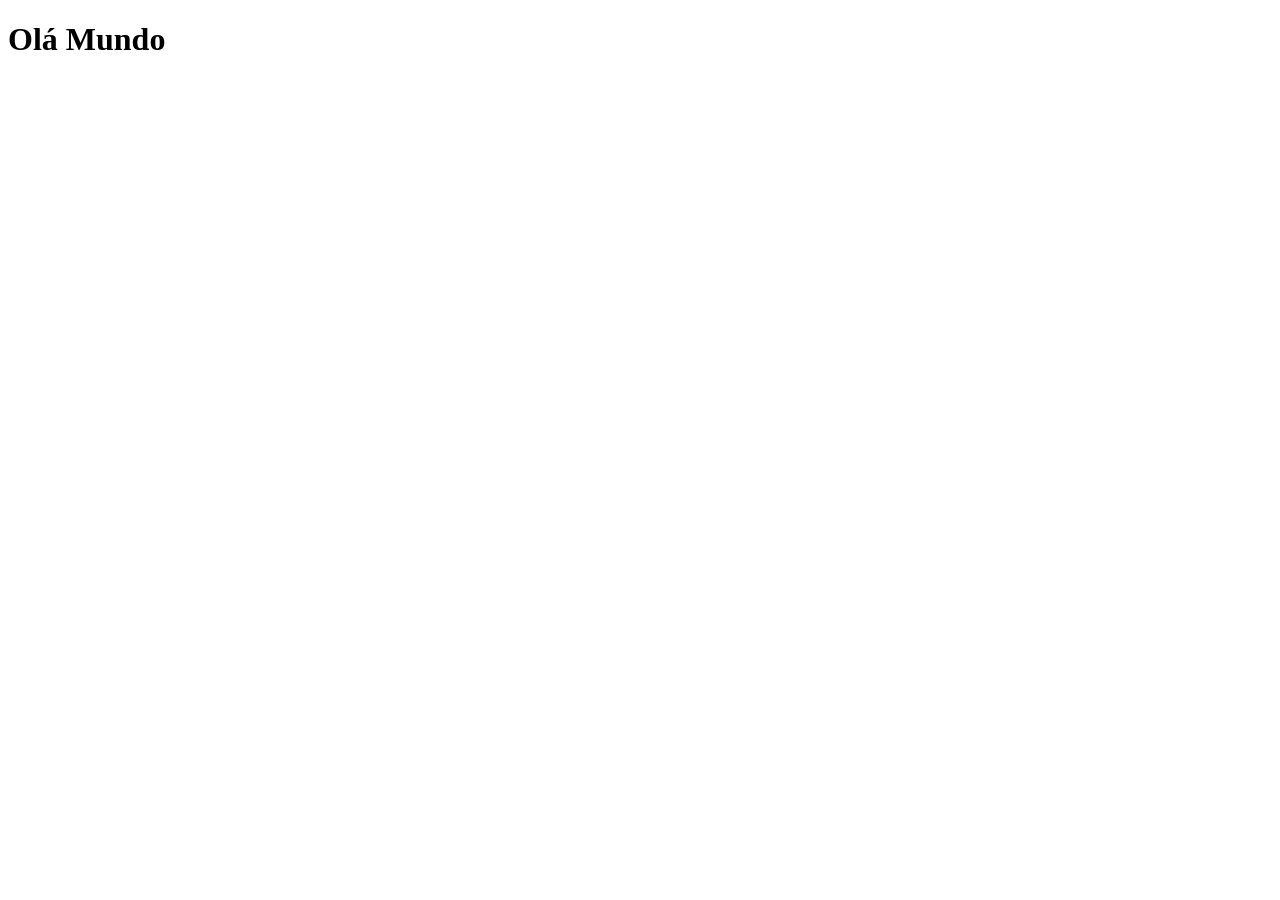
==== index.html @ 1c964bb3 "Criei o index" ====
<!DOCTYPE html>
<html lang="pt">
<head>
    <meta charset="UTF-8">
    <meta name="viewport" content="width=device-width, initial-scale=1.0">
    <link rel="stylesheet" href="stilos/style.css">
    <link rel="shortcut icon" href="favicon.ico" type="image/x-icon">
    <title>Projeto Redes Sociais</title>
    
</head>
<body>
    <h1>Olá Mundo</h1>
</body>
</html>
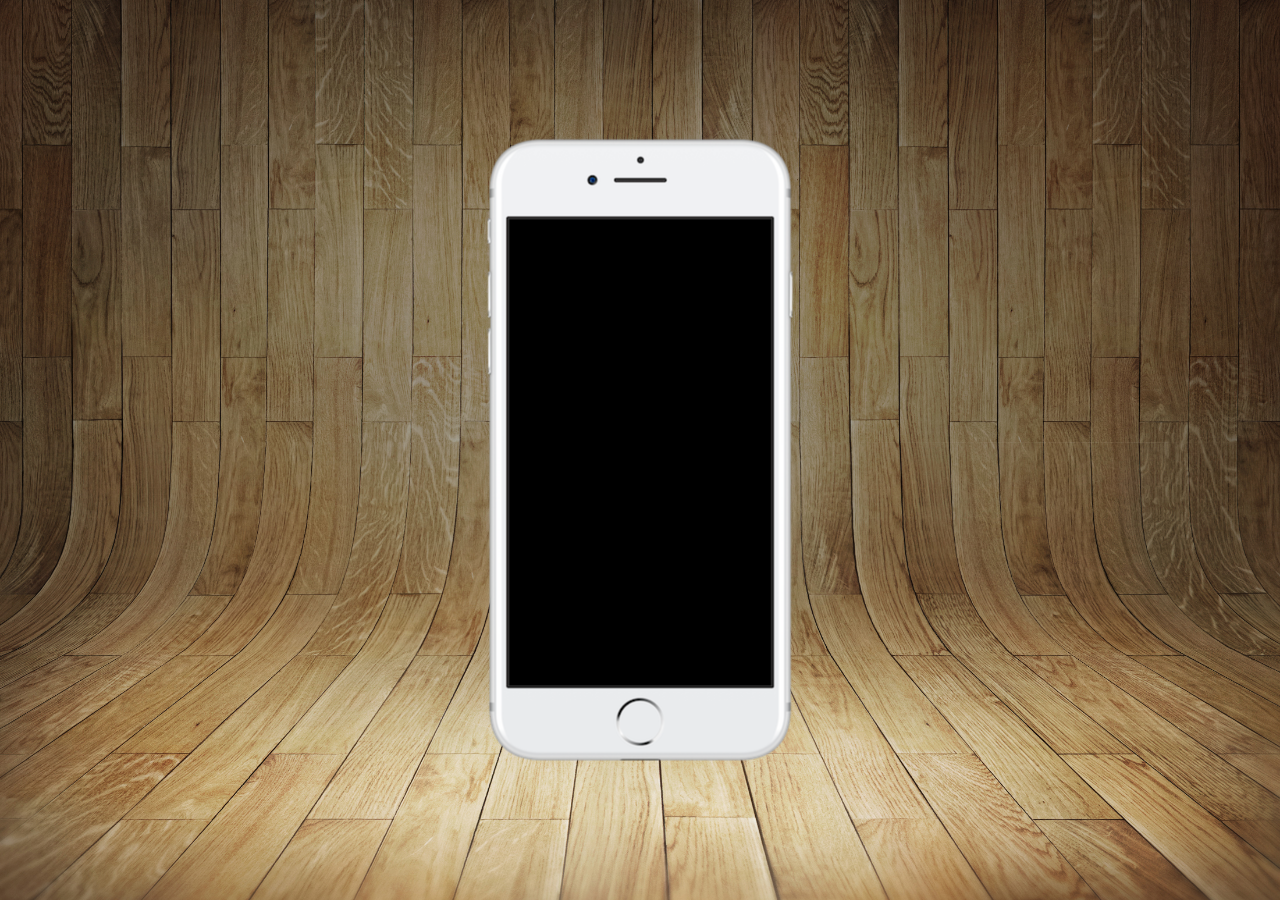
==== commit db797227: "atualização do projeto" ====
--- a/index.html
+++ b/index.html
@@ -9,6 +9,13 @@
     
 </head>
 <body>
-    <h1>Olá Mundo</h1>
+    <main>
+        <section id="telefone">
+
+        </section>
+        <section id="Redes Sociais">
+
+        </section>
+    </main>
 </body>
 </html>
--- a/stilos/style.css
+++ b/stilos/style.css
@@ -0,0 +1,31 @@
+@charset "UTF-8";
+* {
+    margin: 0px;
+    padding: 0px;
+    font-family: Arial, Helvetica, sans-serif;
+}
+html,body{
+    height: 100vh;
+    width: 100vw;
+    background-color: black;
+    }
+    body{
+        background: url('../imagens/fundo-madeira.jpg') no-repeat,top, center ;
+        background-size: cover;
+        background-attachment: fixed;
+    }
+main{
+    height: 100vh;
+    position: relative;
+    
+}
+section#telefone{
+    position: absolute;
+    top: 50%;
+    left: 50%;
+    transform: translate(-50%,-50%);
+
+    height: 627px;
+    width: 311px;
+    background: url("../imagens/frame-iphone.png");
+}
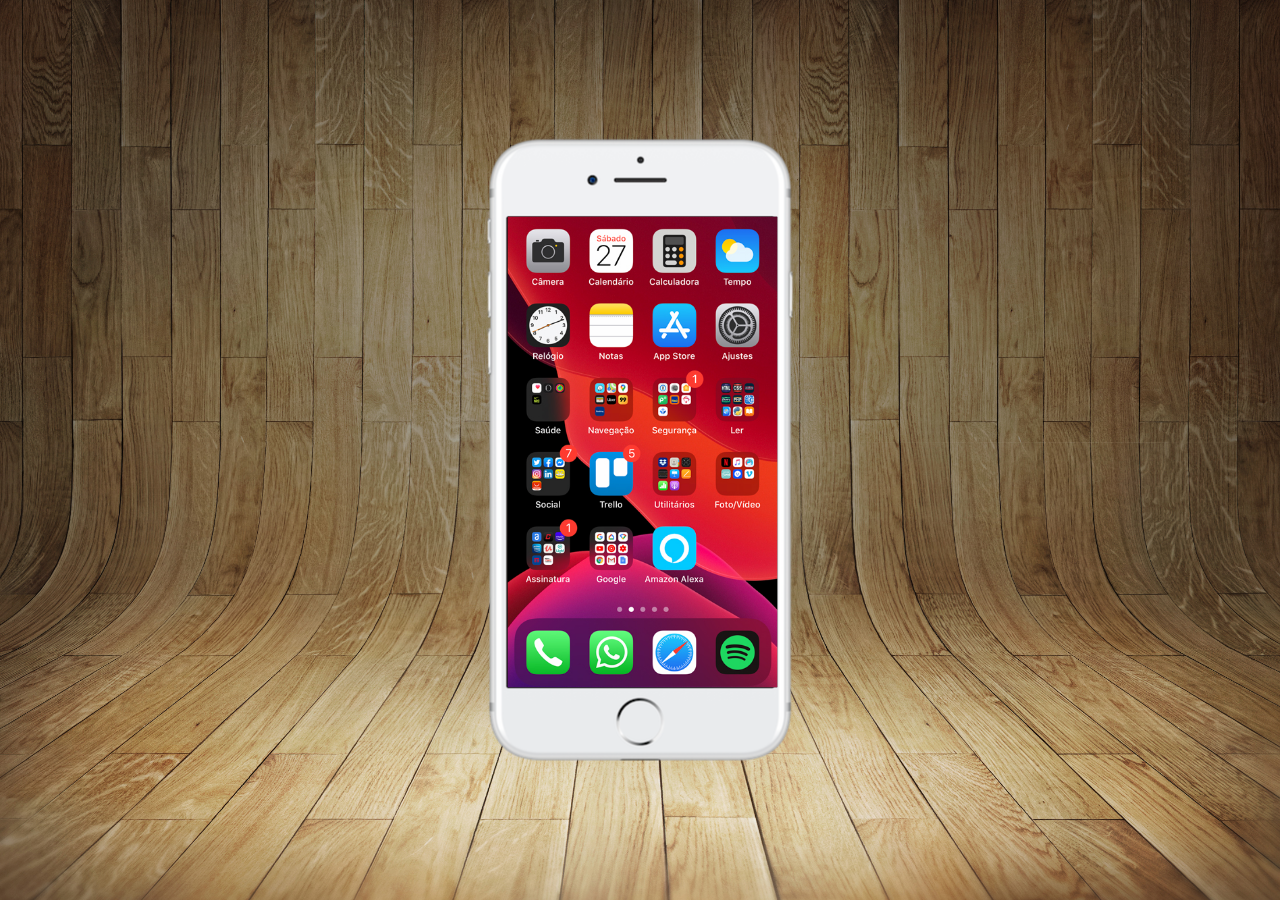
==== commit f1e0503e: "criei a tela home" ====
--- a/index.html
+++ b/index.html
@@ -11,7 +11,7 @@
 <body>
     <main>
         <section id="telefone">
-
+        <iframe src="home.html" name="tela" id="tela" frameborder="0"></iframe>
         </section>
         <section id="Redes Sociais">
 
--- a/stilos/style.css
+++ b/stilos/style.css
@@ -28,4 +28,12 @@
     height: 627px;
     width: 311px;
     background: url("../imagens/frame-iphone.png");
+}
+iframe#tela{
+    position: relative;
+    top: 80px;
+    left: 23px;
+    width: 270px;
+    height:471px;
+    
 }
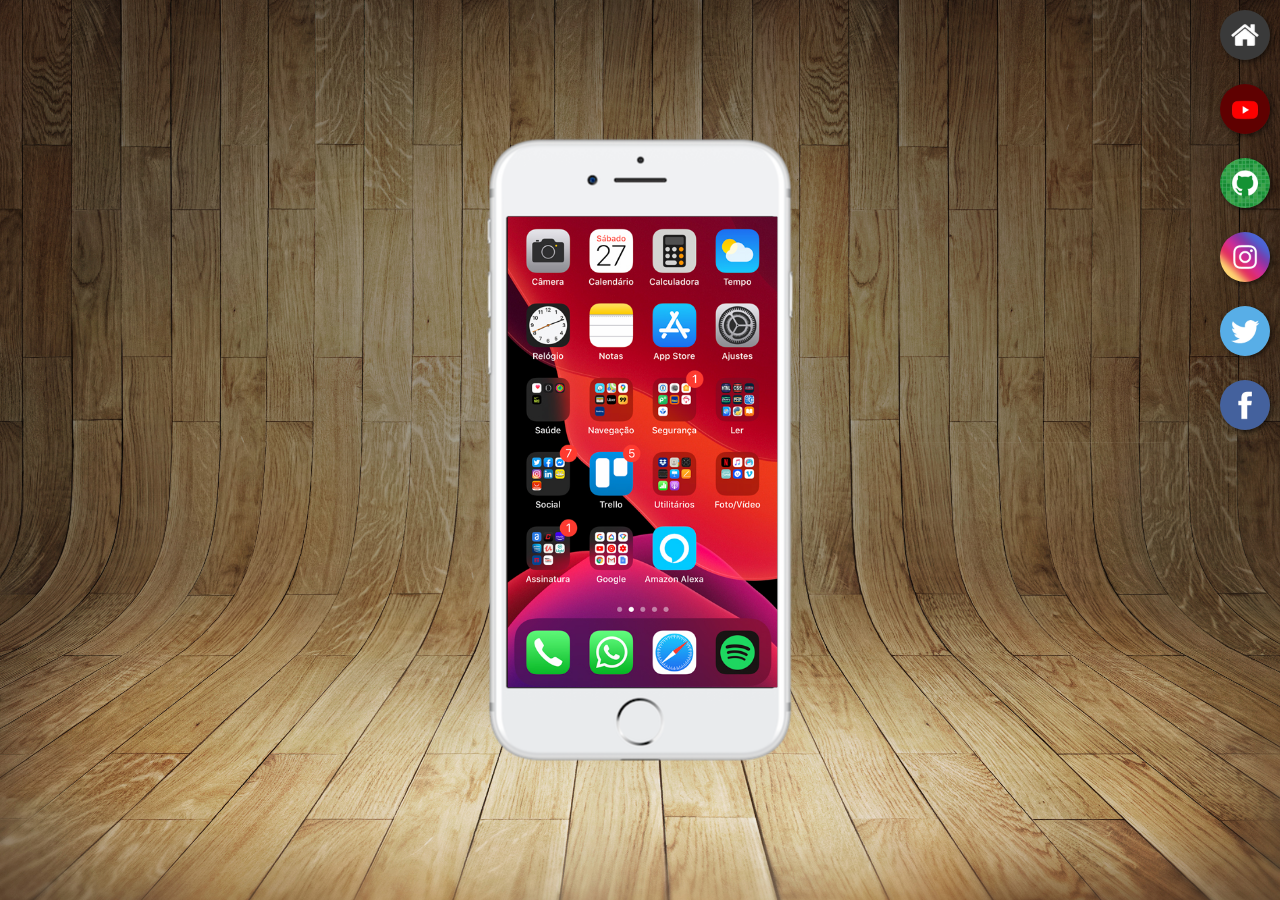
==== commit 7c21e6fb: "criação dos botões laterais" ====
--- a/index.html
+++ b/index.html
@@ -13,8 +13,13 @@
         <section id="telefone">
         <iframe src="home.html" name="tela" id="tela" frameborder="0"></iframe>
         </section>
-        <section id="Redes Sociais">
-
+        <section id="Redes-Sociais">
+        <a href="#" target="tela"><img src="imagens/logo-home.jpg" alt=""></a> <br>
+        <a href="#" target="tela"><img src="imagens/logo-youtube.jpg"></a> <br>
+        <a href="#" target="tela"><img src="imagens/logo-github.jpg"></a> <br>
+        <a href="#" target="tela"><img src="imagens/logo-instagram.jpg"></a> <br>
+        <a href="#" target="tela"><img src="imagens/logo-twitter.jpg"></a> <br>
+        <a href="#" target="tela"><img src="imagens/logo-facebook.jpg"></a>
         </section>
     </main>
 </body>
--- a/stilos/style.css
+++ b/stilos/style.css
@@ -35,5 +35,20 @@
     left: 23px;
     width: 270px;
     height:471px;
-    
-}+    }
+    section#Redes-Sociais {
+        text-align: right;
+    }
+    section#Redes-Sociais img{
+        width: 50px;
+        margin: 10px;
+        border-radius: 50%;
+        box-shadow: 2px 2px 5px rgba(0, 0, 0, 0.548);
+        box-sizing: border-box;
+    }
+    section#Redes-Sociais img:hover{
+        border: 2px solid rgba(255, 255, 255, 0.616);
+        transform: translate(-3px , -3px );
+        box-shadow: 5px 5px 10px rgba(0, 0, 0, 0.616);
+        transition: transform 0.5s, border 1s;
+    }
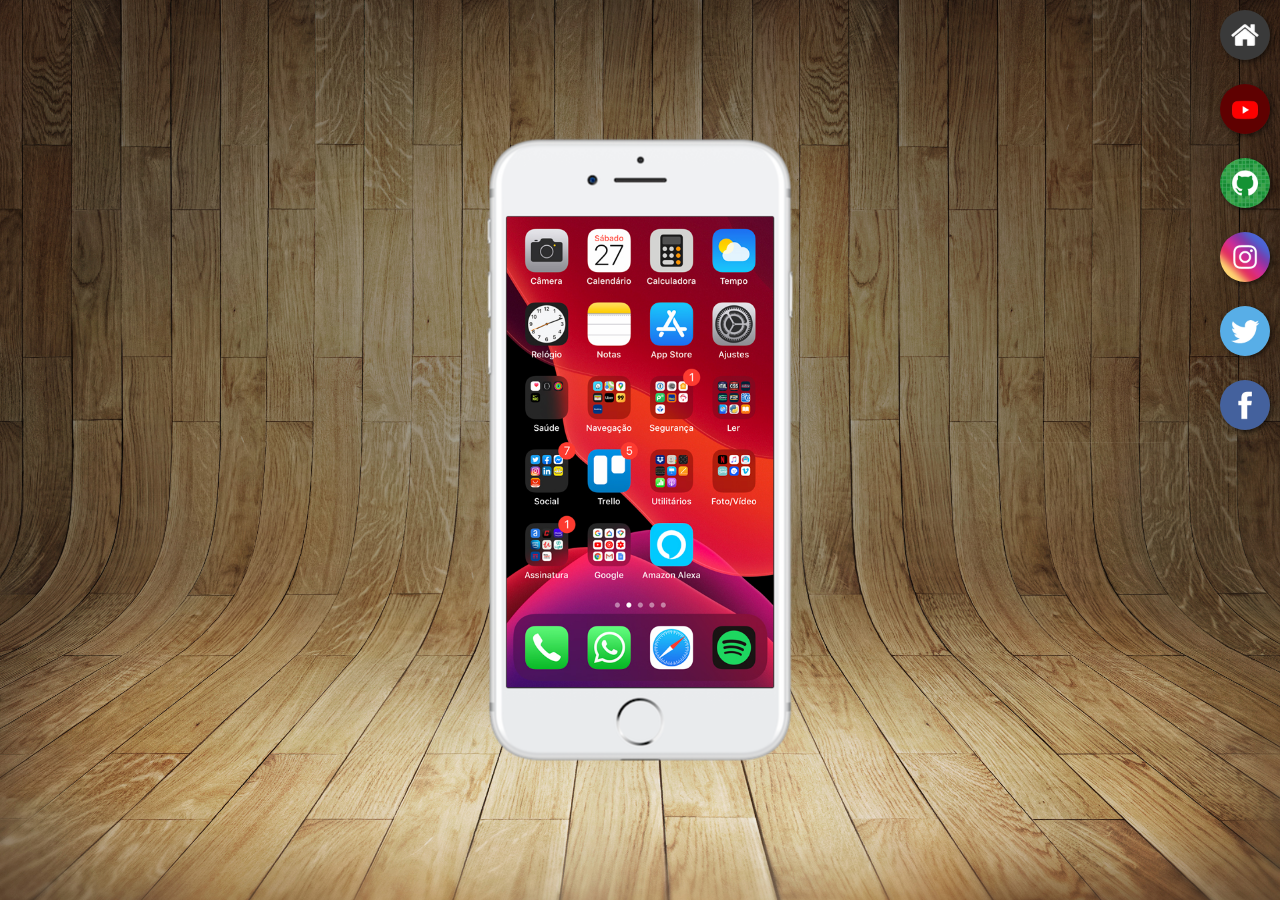
==== commit b870c879: "finalização d projeto" ====
--- a/index.html
+++ b/index.html
@@ -6,20 +6,19 @@
     <link rel="stylesheet" href="stilos/style.css">
     <link rel="shortcut icon" href="favicon.ico" type="image/x-icon">
     <title>Projeto Redes Sociais</title>
-    
 </head>
 <body>
     <main>
         <section id="telefone">
-        <iframe src="home.html" name="tela" id="tela" frameborder="0"></iframe>
+            <iframe src="home.html" name="tela" id="tela" frameborder="0"></iframe>
         </section>
         <section id="Redes-Sociais">
-        <a href="#" target="tela"><img src="imagens/logo-home.jpg" alt=""></a> <br>
-        <a href="#" target="tela"><img src="imagens/logo-youtube.jpg"></a> <br>
-        <a href="#" target="tela"><img src="imagens/logo-github.jpg"></a> <br>
-        <a href="#" target="tela"><img src="imagens/logo-instagram.jpg"></a> <br>
-        <a href="#" target="tela"><img src="imagens/logo-twitter.jpg"></a> <br>
-        <a href="#" target="tela"><img src="imagens/logo-facebook.jpg"></a>
+            <a href="home.html" target="tela"><img src="imagens/logo-home.jpg"></a> <br>
+            <a href="youtube.html" target="tela"><img src="imagens/logo-youtube.jpg"></a> <br>
+            <a href="github.html" target="tela"><img src="imagens/logo-github.jpg" ></a> <br>
+            <a href="instagram.html" target="tela"><img src="imagens/logo-instagram.jpg"></a><br>
+            <a href="twitter.html" target="tela"><img src="imagens/logo-twitter.jpg" ></a> <br>
+            <a href="facebook.html" target="tela"><img src="imagens/logo-facebook.jpg"></a> <br>
         </section>
     </main>
 </body>
--- a/stilos/style.css
+++ b/stilos/style.css
@@ -1,3 +1,4 @@
+
 @charset "UTF-8";
 * {
     margin: 0px;
@@ -32,8 +33,8 @@
 iframe#tela{
     position: relative;
     top: 80px;
-    left: 23px;
-    width: 270px;
+    left: 22px;
+    width: 267px;
     height:471px;
     }
     section#Redes-Sociais {
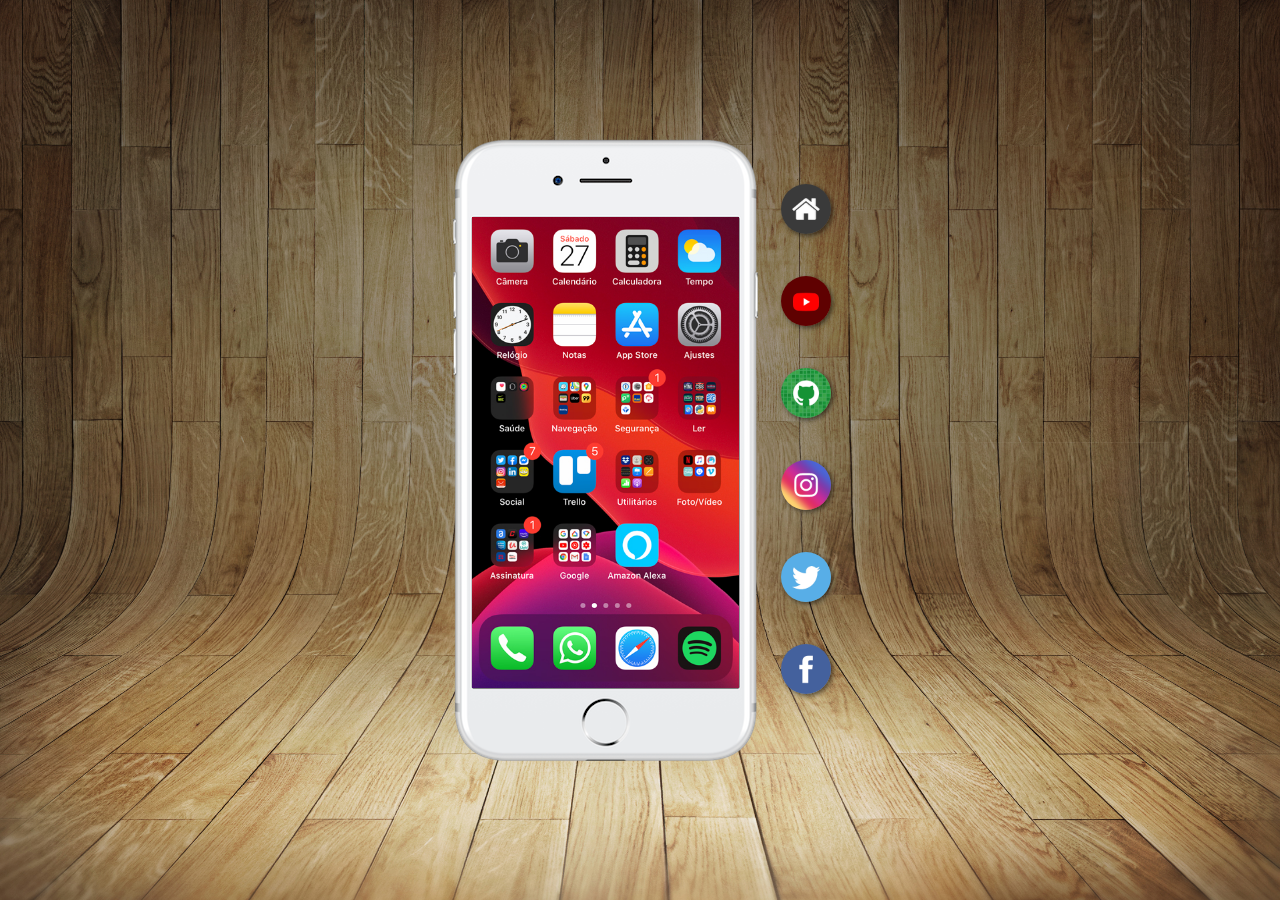
==== commit 288fda82: "responsividade do projeto" ====
--- a/index.html
+++ b/index.html
@@ -3,6 +3,8 @@
 <head>
     <meta charset="UTF-8">
     <meta name="viewport" content="width=device-width, initial-scale=1.0">
+    <meta name="description" content="Projeto de Redes Sociais - Acesse nossos perfis">
+    <meta name="theme-color" content="#000000">
     <link rel="stylesheet" href="stilos/style.css">
     <link rel="shortcut icon" href="favicon.ico" type="image/x-icon">
     <title>Projeto Redes Sociais</title>
@@ -13,12 +15,12 @@
             <iframe src="home.html" name="tela" id="tela" frameborder="0"></iframe>
         </section>
         <section id="Redes-Sociais">
-            <a href="home.html" target="tela"><img src="imagens/logo-home.jpg"></a> <br>
-            <a href="youtube.html" target="tela"><img src="imagens/logo-youtube.jpg"></a> <br>
-            <a href="github.html" target="tela"><img src="imagens/logo-github.jpg" ></a> <br>
-            <a href="instagram.html" target="tela"><img src="imagens/logo-instagram.jpg"></a><br>
-            <a href="twitter.html" target="tela"><img src="imagens/logo-twitter.jpg" ></a> <br>
-            <a href="facebook.html" target="tela"><img src="imagens/logo-facebook.jpg"></a> <br>
+            <a href="home.html" target="tela"><img src="imagens/logo-home.jpg" alt="Home"></a> <br>
+            <a href="youtube.html" target="tela"><img src="imagens/logo-youtube.jpg" alt="YouTube"></a> <br>
+            <a href="github.html" target="tela"><img src="imagens/logo-github.jpg" alt="GitHub"></a> <br>
+            <a href="instagram.html" target="tela"><img src="imagens/logo-instagram.jpg" alt="Instagram"></a><br>
+            <a href="twitter.html" target="tela"><img src="imagens/logo-twitter.jpg" alt="Twitter"></a> <br>
+            <a href="facebook.html" target="tela"><img src="imagens/logo-facebook.jpg" alt="Facebook"></a> <br>
         </section>
     </main>
 </body>
--- a/stilos/style.css
+++ b/stilos/style.css
@@ -7,49 +7,176 @@
 }
 html,body{
     height: 100vh;
-    width: 100vw;
+    width: 100%;
     background-color: black;
-    }
-    body{
-        background: url('../imagens/fundo-madeira.jpg') no-repeat,top, center ;
-        background-size: cover;
-        background-attachment: fixed;
-    }
+    overflow-x: hidden;
+}
+body{
+    background: url('../imagens/fundo-madeira.jpg') no-repeat top center;
+    background-size: cover;
+    background-attachment: fixed;
+}
 main{
     height: 100vh;
     position: relative;
-    
+    display: flex;
+    justify-content: center;
+    align-items: center;
+    flex-wrap: wrap;
+    padding: 20px;
+    box-sizing: border-box;
 }
 section#telefone{
-    position: absolute;
-    top: 50%;
-    left: 50%;
-    transform: translate(-50%,-50%);
-
+    position: relative;
+    transform: none;
     height: 627px;
     width: 311px;
     background: url("../imagens/frame-iphone.png");
+    background-size: contain;
+    background-repeat: no-repeat;
+    margin: 10px;
 }
 iframe#tela{
-    position: relative;
+    position: absolute;
     top: 80px;
     left: 22px;
     width: 267px;
-    height:471px;
+    height: 471px;
+    border: none;
+}
+section#Redes-Sociais {
+    text-align: center;
+    display: flex;
+    flex-direction: column;
+    justify-content: center;
+    margin: 10px;
+}
+section#Redes-Sociais img{
+    width: 50px;
+    height: 50px;
+    margin: 10px auto;
+    border-radius: 50%;
+    box-shadow: 2px 2px 5px rgba(0, 0, 0, 0.548);
+    box-sizing: border-box;
+    transition: transform 0.5s, border 1s;
+}
+section#Redes-Sociais img:hover{
+    border: 2px solid rgba(255, 255, 255, 0.616);
+    transform: translate(-3px, -3px);
+    box-shadow: 5px 5px 10px rgba(0, 0, 0, 0.616);
+}
+
+/* RESPONSIVO - MOBILE (até 600px) */
+@media (max-width: 600px) {
+    main {
+        flex-direction: column;
+        height: auto;
+        min-height: 100vh;
+        padding: 10px;
     }
+    
+    section#telefone {
+        height: 500px;
+        width: 250px;
+        margin: 20px auto;
+    }
+    
+    iframe#tela {
+        top: 64px;
+        left: 18px;
+        width: 214px;
+        height: 372px;
+    }
+    
     section#Redes-Sociais {
-        text-align: right;
+        width: 100%;
+        flex-direction: row;
+        justify-content: center;
+        flex-wrap: wrap;
+        order: -1;
+        padding: 10px 0;
     }
-    section#Redes-Sociais img{
-        width: 50px;
+    
+    section#Redes-Sociais img {
+        width: 40px;
+        height: 40px;
+        margin: 8px;
+    }
+}
+
+/* RESPONSIVO - MOBILE PEQUENO (até 400px) */
+@media (max-width: 400px) {
+    main {
+        padding: 5px;
+    }
+    
+    section#telefone {
+        height: 420px;
+        width: 210px;
+    }
+    
+    iframe#tela {
+        top: 53px;
+        left: 15px;
+        width: 180px;
+        height: 315px;
+    }
+    
+    section#Redes-Sociais img {
+        width: 35px;
+        height: 35px;
+        margin: 6px;
+    }
+}
+
+/* RESPONSIVO - TABLET (601px a 1024px) */
+@media (min-width: 601px) and (max-width: 1024px) {
+    main {
+        flex-direction: column;
+    }
+    
+    section#telefone {
+        height: 550px;
+        width: 275px;
+    }
+    
+    iframe#tela {
+        top: 72px;
+        left: 20px;
+        width: 235px;
+        height: 413px;
+    }
+    
+    section#Redes-Sociais {
+        flex-direction: row;
+        justify-content: center;
+        width: 100%;
+        padding: 20px;
+    }
+    
+    section#Redes-Sociais img {
+        width: 45px;
+        height: 45px;
         margin: 10px;
-        border-radius: 50%;
-        box-shadow: 2px 2px 5px rgba(0, 0, 0, 0.548);
-        box-sizing: border-box;
     }
-    section#Redes-Sociais img:hover{
-        border: 2px solid rgba(255, 255, 255, 0.616);
-        transform: translate(-3px , -3px );
-        box-shadow: 5px 5px 10px rgba(0, 0, 0, 0.616);
-        transition: transform 0.5s, border 1s;
-    }+}
+
+/* RESPONSIVO - DESKTOP GRANDE (acima de 1800px) */
+@media (min-width: 1800px) {
+    section#telefone {
+        height: 700px;
+        width: 350px;
+    }
+    
+    iframe#tela {
+        top: 90px;
+        left: 25px;
+        width: 300px;
+        height: 520px;
+    }
+    
+    section#Redes-Sociais img {
+        width: 60px;
+        height: 60px;
+    }
+}
